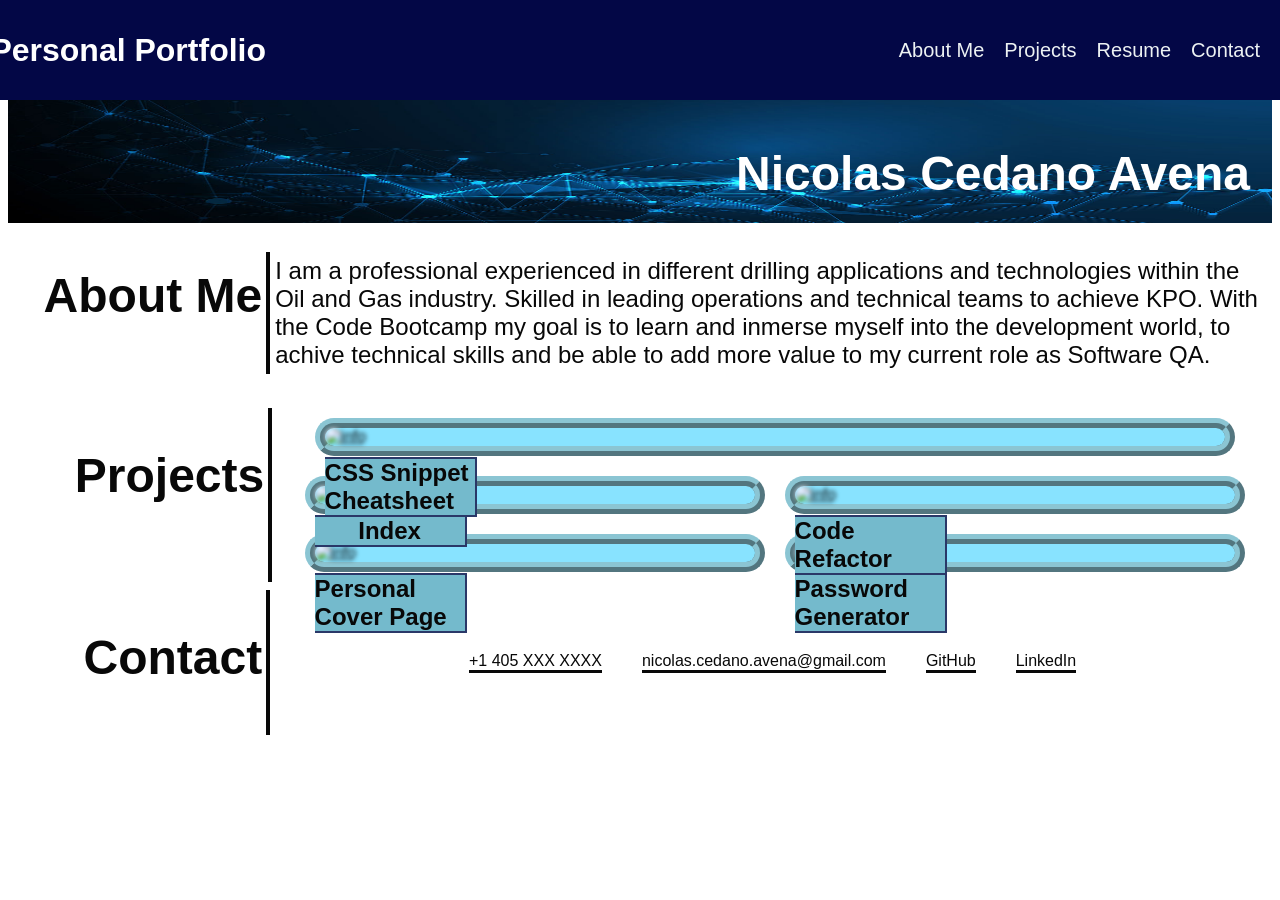
==== Index.html @ aa885355 "Submiting again after deleting previous repo" ====
<!DOCTYPE html>
<html lang="en">

<head>
    <meta charset="UTF-8" />
    <meta http-equiv="X-UA-Compatible" content="IE=edge" />
    <meta name="viewport" content="width=device-width, initial-scale=1.0" />
    <!-- <link rel="stylesheet" type="text/css" href="./reset.css" /> -->
    <link rel="stylesheet" type="text/css" href="./css/style.css" />
    <title>Personal Portfolio - Nicolas Avena</title>
</head>

<body>
    <header>
        <div>
            <div>
                <h1>Personal Portfolio</h1>
            </div>
        </div>
        <nav>
            <a class="navnav" href="#About-Me">About Me</a>
            <a class="navnav" href="#Projects">Projects</a>
            <a class="navnav" href="#Resume">Resume</a>
            <a class="navnav" href="#">Contact</a>
        </nav>
    </header>

    <article>
        <h2 id="About-Me">Nicolas Cedano Avena</h2>
        <img class="img-sub" src="./resources/background.jpeg" alt="info" /> <!--UPDATE-->
    </article>

    <main>
        <section>
            <h2 id="actionItems">About Me</h2>
            <p class="font-sizing"> I am a professional experienced in different drilling applications and technologies within the Oil and Gas industry. Skilled in leading operations and technical teams to achieve KPO. With the Code Bootcamp my goal is to learn and inmerse myself into the development world, to achive technical skills and be able to add more value to my current role as Software QA.
            </p>
        </section>
        <!--PORTFOLIO SECTION-->
        <section id="pSection">
            <h2 id="actionItems">Projects</h2>
            <div class="main-imgs">
                <figure id="img1">
                    <h3 class="font-sizing">CSS Snippet Cheatsheet</h3>
                    <a href="https://stamm2911.github.io/mini-project2/">
                        <img class="filter" src="./img/mini-project2-v1.PNG" alt="info" />
                    </a>
                </figure>
                <figure class="img2-prop">
                    <h3 class="font-sizing">Index</h3>
                    <a href="https://stamm2911.github.io/mini-project/?name=&email=#contact">
                        <img class="filter" src="./img/mini-project.PNG" alt="info" />
                    </a>
                </figure>
                <figure class="img2-prop">
                    <h3 class="font-sizing">Code Refactor</h3>
                    <a href="https://stamm2911.github.io/CODE_REFACTOR/">
                        <img class="filter" src="./img/code-refactor.PNG" alt="info" />
                    </a>
                </figure>
                <figure class="img2-prop">
                    <h3 class="font-sizing">Personal Cover Page</h3>
                    <a href="https://stamm2911.github.io/prework-about-me/">
                        <img class="filter" src="./img/prework.PNG" alt="info" />
                    </a>
                </figure>
                <figure class="img2-prop">
                    <h3 class="font-sizing">Password Generator</h3>
                    <a href="https://stamm2911.github.io/Password-Generator/">
                        <img class="filter" src="./img/final-deployed-application.PNG" alt="info" />
                    </a>
                </figure>
            </div>
        </section>
    </main>

    <footer>
        <h2 id="Contact-Me">Contact</h2>
        <div>
            <a class="font-sizing" class="underline2">+1 405 XXX XXXX</a>
            <a class="font-sizing" class="underline2">nicolas.cedano.avena@gmail.com</a>
            <a class="font-sizing" class="underline2" href="https://github.com/NAvena9?tab=repositories">GitHub</a>
            <a class="font-sizing" class="underline2"
                href="https://www.linkedin.com/in/nicolas-cedano-avena-55a04043/">LinkedIn</a>
        </div>
    </footer>
</body>

</html>
---- css/style.css ----
/* General Styles intended for overall use */
:root {
    --headerColor: rgb(3, 7, 70);
    --light: #ffffff;
    --fontColor: rgb(8, 8, 8);
    font-family: 'Segoe UI', Tahoma, Geneva, Verdana, sans-serif;
  }
  
  * {
    color: var(--fontColor);
    scroll-behavior: smooth;
  }
  
  /* Header section customization */
  header {
    position: fixed;
    top: 0;
    right: 0;
    z-index: 2;
    display: inline-flex;
    align-content: space-between;
    padding: 10px;
    background-color: var(--headerColor);
    width: 100%;
    height: 80px;
  }

  /* Personalizacion del header title */
  header div {
    position: fixed;
    display: flex;
    justify-content: flex-end;
    width: 20%;
    background-color: var(--headerColor);
    padding-top: 40px;
    padding-left: 20px;
  }

  h1 {
    font-size: 200%;
    position: absolute;
    bottom: 0;
    color: var(--light);
  }

  header a {
    margin: 10px;
  }


  body {
    background-color: var(--light);
  }
  
  nav {
    display: flex;
    flex-direction: row;
    justify-content: flex-end;
    align-items: center;
    font-size: 20px;
    width: 100%;
  }

  .navnav{
    color: rgb(237, 242, 243);
    text-decoration: none;
  }
  
  /* Creates a class named "underline2", its properties will apply to all the HTML elements calling this class
  .underline2 {
    color: var(--fontColor);
    border-bottom: 3px solid var(--fontColor);
    text-decoration: none;
    margin: 0px 0 15px 80px;
  } */
  

  
  /* The HTML <article> tag will have this properties */
  article {
    position: relative;
    display: flex;
    justify-content: flex-end;
    height: 150px;
    width: 100%;
    margin-top: 73px;
  }
  
  /*Creates a class named "img-sub", its properties will apply to all the HTML elements calling this class*/
  .img-sub {
    width: 100%;
  }
  
  /* All HTML <img> tags inside the <main> tag will have this properties */
  main img {
    border-radius: 10px;
  }
  
  /* All HTML <h2> tags inside the <article> tag will have this properties */
  article h2 {
    margin: 15px;
    position: absolute;
    bottom: 0;
    font-size: 300%;
    padding: 7px;
    color: var(--light);
  }
  
  /* The HTML <section> tags will have this properties */
  section {
    padding: 5px;
    display: inline-flex;
    height: auto;
    width: 100%;
  }
  
  /* The HTML <h2> tags will have this properties */
  h2 {
    padding-right: 4px;
  }
  
  /* All HTML <h2> tags inside the <section> and <footer> tags will have this properties */
  section h2,
  footer h2 {
    display: flex;
    justify-content: flex-end;
    width: 20%;
    font-size: 300%;
    margin-bottom: 50px;
  }
  
  /* All HTML <p> tags inside the <section> tag will have this properties */
  section p {
    font-size: 150%;
    padding: 5px;
    height: auto;
    width: 80%;
    border-left: 4px solid var(--fontColor);
  }
  
  /*Creates a class named "main-img", its properties will apply to all the HTML elements calling this class*/
  .main-imgs {
    width: 80%;
    border-left: 4px solid var(--fontColor);
    display: flex;
    flex-direction: row;
    flex-wrap: wrap;
    justify-content: center;
  }
  
  /* The HTML <figuere> tags will have this properties */
  figure {
    position: relative;
    background-color: rgb(136, 227, 255);
  }
  
  /*Creates an ID named "img1", its properties will apply to all the HTML elements calling this class*/
  #img1 {
    margin-top: 10px;
    margin-bottom: 10px;
    height: auto;
    width: 900px;
    border: 10px ridge rgb(139, 197, 211);
    border-radius: 20px;
  }
  
  /*Creates a hover selector over the ID named "img1" and "img2-prop", it targets all the img inside this two ID's to make them blur*/
  #img1 img:hover,
  .img2-prop img:hover {
    filter: blur(0px);
  }
  
  /*Creates a class named "filter", its properties will apply to all the HTML elements calling this class*/
  .filter {
    transition: 0.6s;
    filter: blur(1.9px);
    width: 100%;
    height: 100%;
  }
  
  /* The HTML <h3> tags will have this properties */
  h3 {
    position: absolute;
    top: 30%;
    z-index: 1;
    border-top: 2px solid rgb(42, 56, 104);
    border-bottom: 2px solid rgb(42, 56, 104);
    border-right: 2px solid rgb(42, 56, 104);
    font-size: 150%;
    display: flex;
    justify-content: center;
    align-items: center;
    height: fit-content;
    width: 150px;
    background-color: rgb(116, 186, 204);
  }
  
  /*Creates a class named "img2-prop", its properties will apply to all the HTML elements calling this class*/
  .img2-prop {
    margin: 10px;
    height: auto;
    width: 440px;
    border: 10px ridge rgb(139, 197, 211);
    border-radius: 20px;
  }
  
  /* The HTML <footer> tags will have this properties */
  footer {
    position: relative;
    display: flex;
    flex-direction: row;
    height: auto;
    width: 100%;
    margin: 3px;
  }
  
  /* All HTML <h2> tags inside the <footer> tag will have this properties */
  footer h2 {
    position: relative;
    display: flex;
    justify-content: flex-end;
    height: auto;
  }
  
  /* All HTML <div> tags inside the <footer> tag will have this properties */
  footer div {
    border-left: 4px solid var(--fontColor);
    width: 80%;
    display: flex;
    justify-content: center;
    align-items: center;
  }
  
  /* All HTML <a> tags inside the <footer> tag will have this properties */
  footer a {
    margin: 20px;
    text-decoration: none;
    border-bottom: 3px solid var(--fontColor);
  }
  
  /* It reajust the HTML elements to have a Responsive layout */
  @media screen and (max-width: 1025px) {
      * {
        font-size: 93%;
      }
      .font-sizing {
        font-size: 3vw;
      }
      footer div {
        flex-direction: column;
      }
    }
    
    /* It reajust the HTML elements to have a Responsive layout */
    @media screen and (max-width: 1164px) {
      figure,
      img {
        min-width: 50%;
      }
    }
    
    /* It reajust the HTML elements to have a Responsive layout */
    @media screen and (max-width: 1250px) {
      * {
        font-size: 95%;
      }
    }
  
    /* It reajust the HTML elements to have a Responsive layout */
  @media screen and (max-width: 320px) {
    header a {
      font-size: 20px;
    }
    main {
      font-size: 63%;
    }
  }
  
  /* It reajust the HTML elements to have a Responsive layout */
  @media screen and (max-width: 460px) {
    nav a {
      font-size: 14px;
    }
    main {
      font-size: 70%;
    }
  }
  
  /* It reajust the HTML elements to have a Responsive layout */
  @media screen and (max-width: 690px) {
    nav {
      flex-direction: column;
    }
    footer div {
      flex-direction: column;
    }
    header div {
      height: 50px;
    }
    h1 {
      font-size: 100%;
    }
    article {
      margin-top: 165px;
    }
    article h2 {
      font-size: 170%;
    }
    footer a {
      font-size: 140%;
    }
    footer h2 {
      font-size: 165%;
    }
  }
  
  /* It reajust the HTML elements to have a Responsive layout */
  @media screen and (max-width: 849px) {
    * {
      font-size: 90%;
    }
    h1 {
      font-size: 120%;
    }
  }
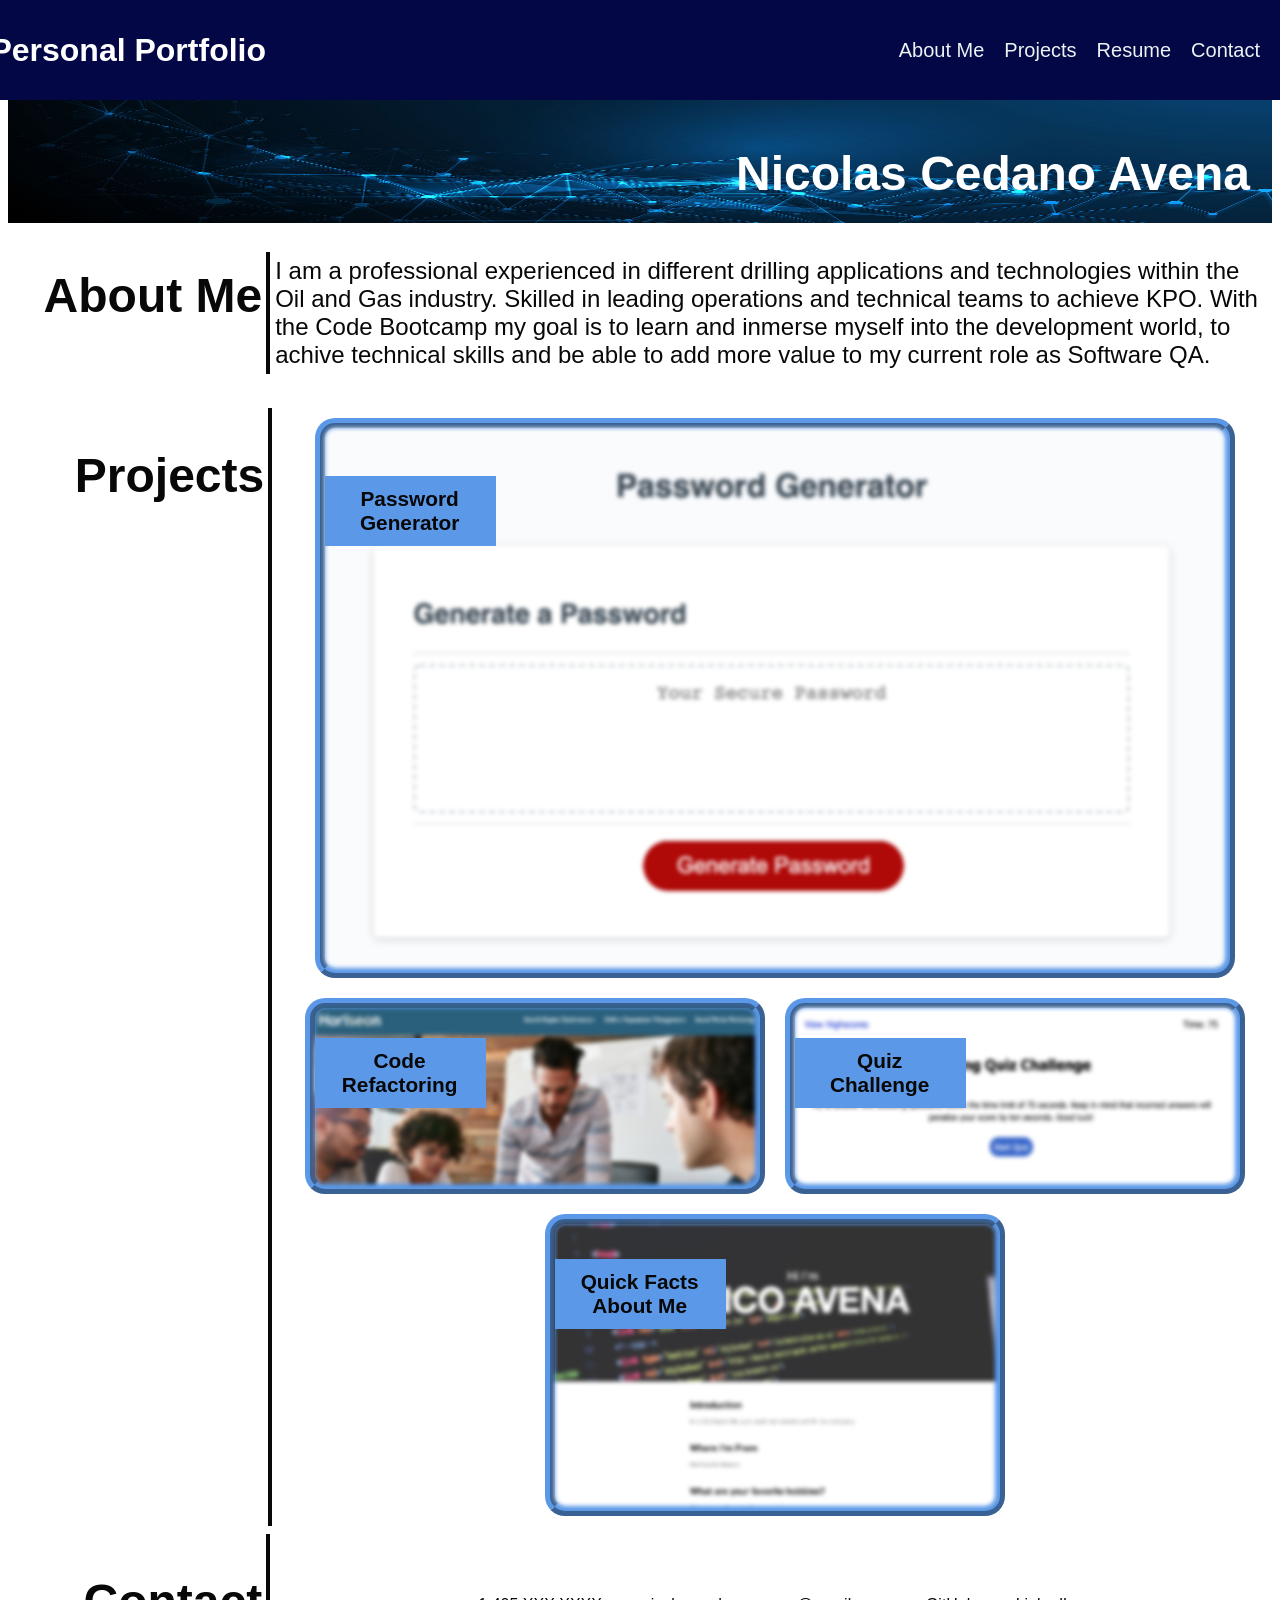
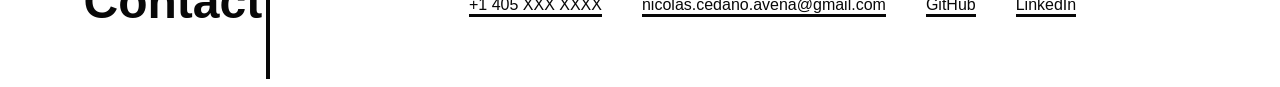
==== commit baf013f0: "Updates to CSS" ====
--- a/Index.html
+++ b/Index.html
@@ -31,43 +31,38 @@
     </article>
 
     <main>
+        <!--PORTFOLIO SECTION-->
         <section>
             <h2 id="actionItems">About Me</h2>
             <p class="font-sizing"> I am a professional experienced in different drilling applications and technologies within the Oil and Gas industry. Skilled in leading operations and technical teams to achieve KPO. With the Code Bootcamp my goal is to learn and inmerse myself into the development world, to achive technical skills and be able to add more value to my current role as Software QA.
             </p>
         </section>
-        <!--PORTFOLIO SECTION-->
-        <section id="pSection">
+        
+        <section id="proSection"> <!--Projects Section-->
             <h2 id="actionItems">Projects</h2>
             <div class="main-imgs">
                 <figure id="img1">
-                    <h3 class="font-sizing">CSS Snippet Cheatsheet</h3>
-                    <a href="https://stamm2911.github.io/mini-project2/">
-                        <img class="filter" src="./img/mini-project2-v1.PNG" alt="info" />
+                    <h3 class="font-sizing">Password Generator</h3>
+                    <a href="https://navena9.github.io/03-Password-Generator/">
+                        <img class="filter" src="./resources/pass_generator.png" alt="password generator app" />
                     </a>
                 </figure>
                 <figure class="img2-prop">
-                    <h3 class="font-sizing">Index</h3>
-                    <a href="https://stamm2911.github.io/mini-project/?name=&email=#contact">
-                        <img class="filter" src="./img/mini-project.PNG" alt="info" />
+                    <h3 class="font-sizing">Code Refactoring</h3>
+                    <a href="https://navena9.github.io/HW1/">
+                        <img class="filter" src="./resources/code_refactor.png" alt="code refactor deployed app" />
                     </a>
                 </figure>
                 <figure class="img2-prop">
-                    <h3 class="font-sizing">Code Refactor</h3>
-                    <a href="https://stamm2911.github.io/CODE_REFACTOR/">
-                        <img class="filter" src="./img/code-refactor.PNG" alt="info" />
+                    <h3 class="font-sizing">Quiz Challenge</h3>
+                    <a href="https://navena9.github.io/04-APIs-Timed-Quiz/">
+                        <img class="filter" src="./resources/timed-quiz.png" alt="JS Timed Quiz challange" />
                     </a>
                 </figure>
                 <figure class="img2-prop">
-                    <h3 class="font-sizing">Personal Cover Page</h3>
-                    <a href="https://stamm2911.github.io/prework-about-me/">
-                        <img class="filter" src="./img/prework.PNG" alt="info" />
-                    </a>
-                </figure>
-                <figure class="img2-prop">
-                    <h3 class="font-sizing">Password Generator</h3>
-                    <a href="https://stamm2911.github.io/Password-Generator/">
-                        <img class="filter" src="./img/final-deployed-application.PNG" alt="info" />
+                    <h3 class="font-sizing">Quick Facts About Me</h3>
+                    <a href="https://navena9.github.io/prework-about-me/">
+                        <img class="filter" src="./resources/pre-abt-me.png" alt="static web with personal facts" />
                     </a>
                 </figure>
             </div>
@@ -75,13 +70,12 @@
     </main>
 
     <footer>
-        <h2 id="Contact-Me">Contact</h2>
+        <h2 id="Contact-Me">Contact</h2> <!--Footer/ Contact section-->
         <div>
-            <a class="font-sizing" class="underline2">+1 405 XXX XXXX</a>
-            <a class="font-sizing" class="underline2">nicolas.cedano.avena@gmail.com</a>
-            <a class="font-sizing" class="underline2" href="https://github.com/NAvena9?tab=repositories">GitHub</a>
-            <a class="font-sizing" class="underline2"
-                href="https://www.linkedin.com/in/nicolas-cedano-avena-55a04043/">LinkedIn</a>
+            <a class="font-sizing" >+1 405 XXX XXXX</a>
+            <a class="font-sizing" >nicolas.cedano.avena@gmail.com</a>
+            <a class="font-sizing" href="https://github.com/NAvena9?tab=repositories">GitHub</a>
+            <a class="font-sizing" href="https://www.linkedin.com/in/nicolas-cedano-avena-55a04043/">LinkedIn</a>
         </div>
     </footer>
 </body>
--- a/css/style.css
+++ b/css/style.css
@@ -119,7 +119,7 @@
     padding-right: 4px;
   }
   
-  /* All HTML <h2> tags inside the <section> and <footer> tags will have this properties */
+  /* Setting up H2 <Project & contact sections>  */
   section h2,
   footer h2 {
     display: flex;
@@ -129,7 +129,7 @@
     margin-bottom: 50px;
   }
   
-  /* All HTML <p> tags inside the <section> tag will have this properties */
+  /* Section <p>, the About me statement or P element */
   section p {
     font-size: 150%;
     padding: 5px;
@@ -151,7 +151,7 @@
   /* The HTML <figuere> tags will have this properties */
   figure {
     position: relative;
-    background-color: rgb(136, 227, 255);
+    background-color: rgb(91, 152, 231);
   }
   
   /*Creates an ID named "img1", its properties will apply to all the HTML elements calling this class*/
@@ -160,7 +160,7 @@
     margin-bottom: 10px;
     height: auto;
     width: 900px;
-    border: 10px ridge rgb(139, 197, 211);
+    border: 10px ridge rgb(91, 152, 231);
     border-radius: 20px;
   }
   
@@ -181,18 +181,20 @@
   /* The HTML <h3> tags will have this properties */
   h3 {
     position: absolute;
-    top: 30%;
+    top: 5%;
     z-index: 1;
-    border-top: 2px solid rgb(42, 56, 104);
-    border-bottom: 2px solid rgb(42, 56, 104);
-    border-right: 2px solid rgb(42, 56, 104);
-    font-size: 150%;
+    border-top: 1px solid rgb(91, 152, 231);
+    border-bottom: 1px solid rgb(91, 152, 231);
+    border-right: 1px solid rgb(91, 152, 231);
+    font-size: 130%;
     display: flex;
     justify-content: center;
     align-items: center;
     height: fit-content;
     width: 150px;
-    background-color: rgb(116, 186, 204);
+    background-color: rgb(91, 152, 231);
+    padding: 10px;
+    text-align: center;
   }
   
   /*Creates a class named "img2-prop", its properties will apply to all the HTML elements calling this class*/
@@ -200,7 +202,7 @@
     margin: 10px;
     height: auto;
     width: 440px;
-    border: 10px ridge rgb(139, 197, 211);
+    border: 10px ridge rgb(91, 152, 231);
     border-radius: 20px;
   }
   
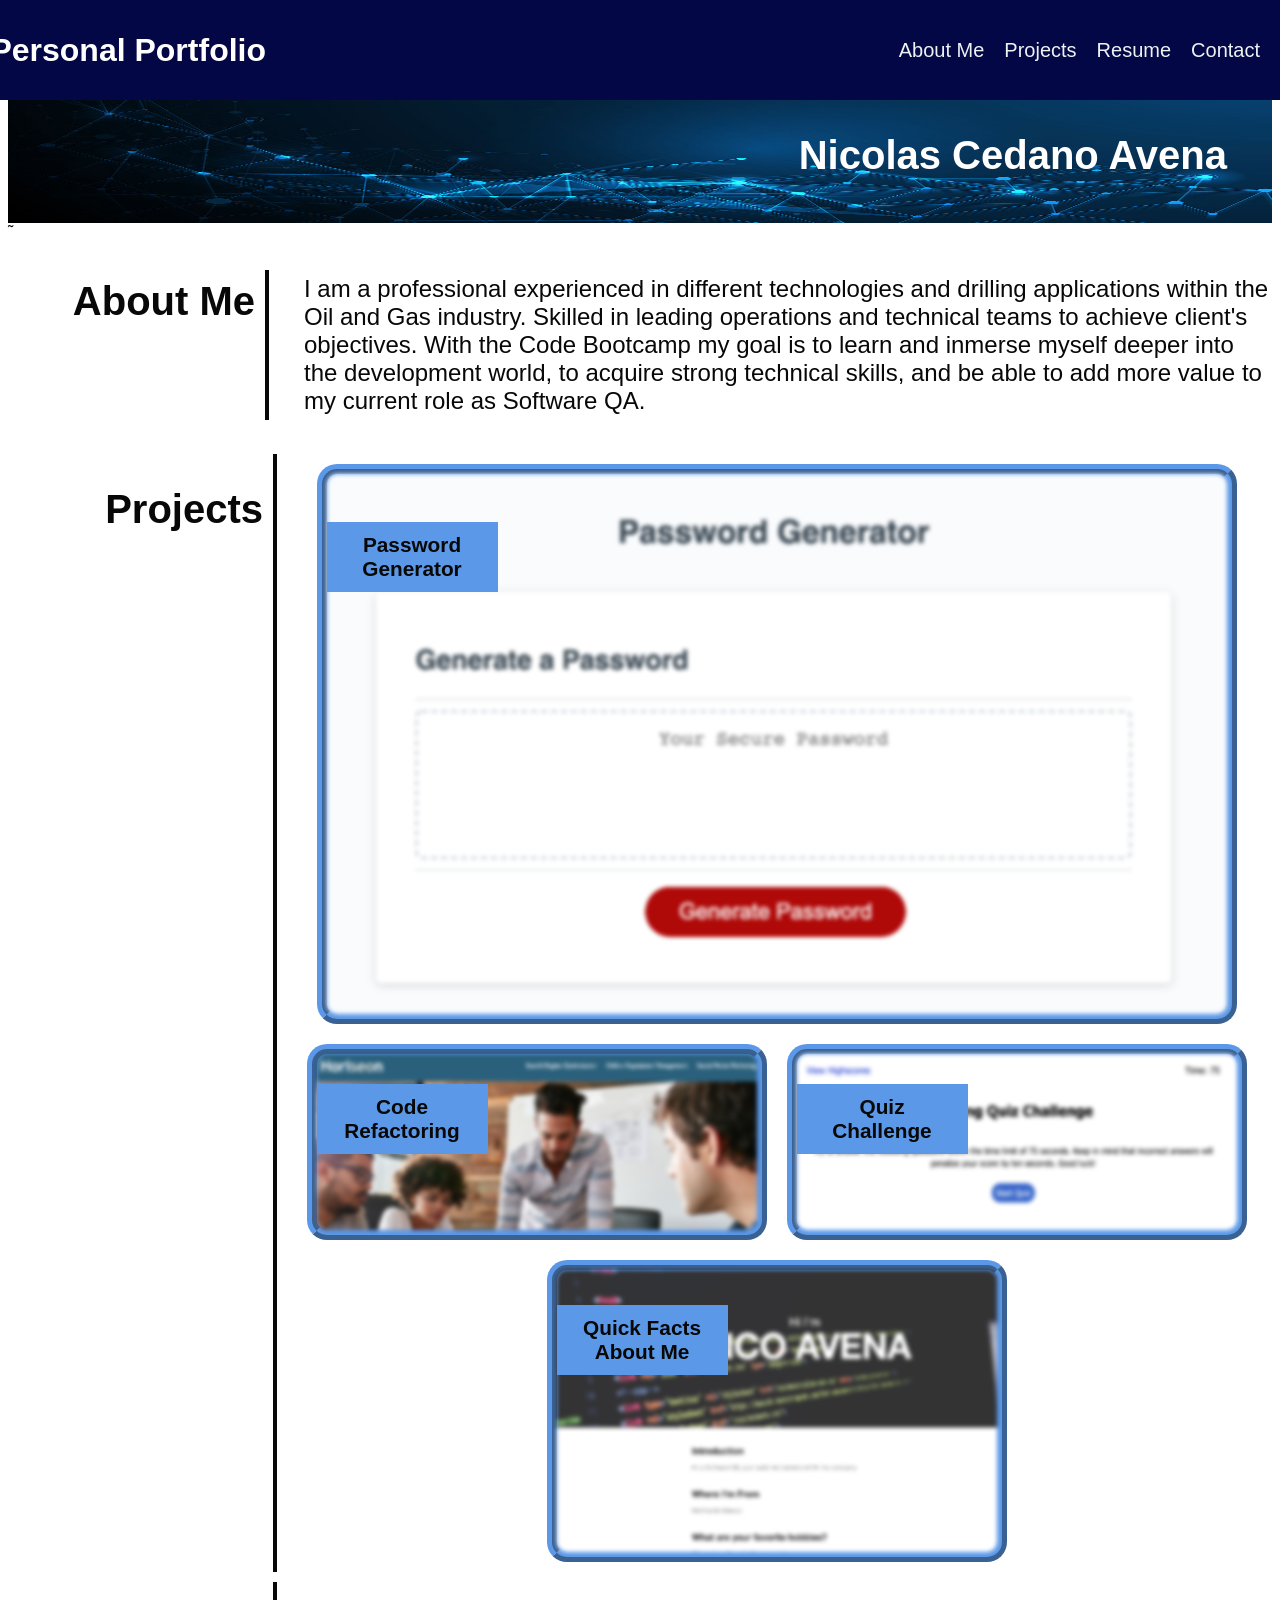
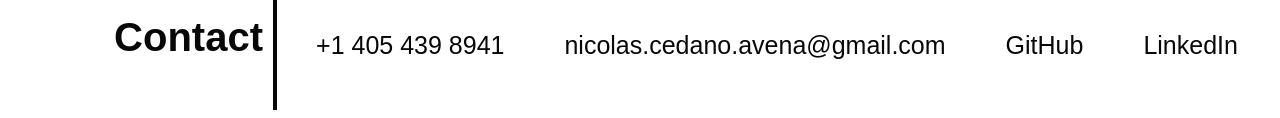
==== commit 1627b249: "Almost done, just one bug remaning" ====
--- a/Index.html
+++ b/Index.html
@@ -13,7 +13,7 @@
 <body>
     <header>
         <div>
-            <div>
+            <div class="titleP">
                 <h1>Personal Portfolio</h1>
             </div>
         </div>
@@ -21,45 +21,45 @@
             <a class="navnav" href="#About-Me">About Me</a>
             <a class="navnav" href="#Projects">Projects</a>
             <a class="navnav" href="#Resume">Resume</a>
-            <a class="navnav" href="#">Contact</a>
+            <a class="navnav" href="#Contact-Me">Contact</a>
         </nav>
     </header>
 
     <article>
         <h2 id="About-Me">Nicolas Cedano Avena</h2>
-        <img class="img-sub" src="./resources/background.jpeg" alt="info" /> <!--UPDATE-->
+        <img class="imageEl" src="./resources/background.jpeg" alt="info" /> <!--UPDATE-->
     </article>
 
-    <main>
+    <main>˜
         <!--PORTFOLIO SECTION-->
         <section>
-            <h2 id="actionItems">About Me</h2>
-            <p class="font-sizing"> I am a professional experienced in different drilling applications and technologies within the Oil and Gas industry. Skilled in leading operations and technical teams to achieve KPO. With the Code Bootcamp my goal is to learn and inmerse myself into the development world, to achive technical skills and be able to add more value to my current role as Software QA.
+            <h2 id="Projects">About Me</h2>
+            <p class="font-sizing"> I am a professional experienced in different technologies and drilling applications within the Oil and Gas industry. Skilled in leading operations and technical teams to achieve client's objectives. With the Code Bootcamp my goal is to learn and inmerse myself deeper into the development world, to acquire strong technical skills, and be able to add more value to my current role as Software QA.
             </p>
         </section>
         
         <section id="proSection"> <!--Projects Section-->
             <h2 id="actionItems">Projects</h2>
-            <div class="main-imgs">
-                <figure id="img1">
+            <div class="image-principal">
+                <figure id="image1">
                     <h3 class="font-sizing">Password Generator</h3>
                     <a href="https://navena9.github.io/03-Password-Generator/">
                         <img class="filter" src="./resources/pass_generator.png" alt="password generator app" />
                     </a>
                 </figure>
-                <figure class="img2-prop">
+                <figure class="imagesEl">
                     <h3 class="font-sizing">Code Refactoring</h3>
                     <a href="https://navena9.github.io/HW1/">
                         <img class="filter" src="./resources/code_refactor.png" alt="code refactor deployed app" />
                     </a>
                 </figure>
-                <figure class="img2-prop">
+                <figure class="imagesEl">
                     <h3 class="font-sizing">Quiz Challenge</h3>
                     <a href="https://navena9.github.io/04-APIs-Timed-Quiz/">
                         <img class="filter" src="./resources/timed-quiz.png" alt="JS Timed Quiz challange" />
                     </a>
                 </figure>
-                <figure class="img2-prop">
+                <figure class="imagesEl">
                     <h3 class="font-sizing">Quick Facts About Me</h3>
                     <a href="https://navena9.github.io/prework-about-me/">
                         <img class="filter" src="./resources/pre-abt-me.png" alt="static web with personal facts" />
@@ -72,7 +72,7 @@
     <footer>
         <h2 id="Contact-Me">Contact</h2> <!--Footer/ Contact section-->
         <div>
-            <a class="font-sizing" >+1 405 XXX XXXX</a>
+            <a class="font-sizing" >+1 405 439 8941</a>
             <a class="font-sizing" >nicolas.cedano.avena@gmail.com</a>
             <a class="font-sizing" href="https://github.com/NAvena9?tab=repositories">GitHub</a>
             <a class="font-sizing" href="https://www.linkedin.com/in/nicolas-cedano-avena-55a04043/">LinkedIn</a>
--- a/css/style.css
+++ b/css/style.css
@@ -11,7 +11,7 @@
     scroll-behavior: smooth;
   }
   
-  /* Header section customization */
+  /* HEADER SECTION customization */
   header {
     position: fixed;
     top: 0;
@@ -66,17 +66,15 @@
     text-decoration: none;
   }
   
-  /* Creates a class named "underline2", its properties will apply to all the HTML elements calling this class
-  .underline2 {
-    color: var(--fontColor);
-    border-bottom: 3px solid var(--fontColor);
-    text-decoration: none;
-    margin: 0px 0 15px 80px;
-  } */
-  
-
-  
-  /* The HTML <article> tag will have this properties */
+  /*Proprties for background image*/
+  .imageEl {
+    width: 100%;
+    display: inline;
+  }
+  
+
+
+  /* MAIN SECTION customization */
   article {
     position: relative;
     display: flex;
@@ -85,25 +83,19 @@
     width: 100%;
     margin-top: 73px;
   }
-  
-  /*Creates a class named "img-sub", its properties will apply to all the HTML elements calling this class*/
-  .img-sub {
-    width: 100%;
-  }
-  
-  /* All HTML <img> tags inside the <main> tag will have this properties */
+
+    /* Name: Nicolas C A properties of article and background image */
+    article h2 {
+        position: absolute;
+        font-size: 250%;
+        padding: 30px;
+        margin: 15px;
+        bottom: 0;
+        color: var(--light);
+      }
+
   main img {
     border-radius: 10px;
-  }
-  
-  /* All HTML <h2> tags inside the <article> tag will have this properties */
-  article h2 {
-    margin: 15px;
-    position: absolute;
-    bottom: 0;
-    font-size: 300%;
-    padding: 7px;
-    color: var(--light);
   }
   
   /* The HTML <section> tags will have this properties */
@@ -114,9 +106,8 @@
     width: 100%;
   }
   
-  /* The HTML <h2> tags will have this properties */
   h2 {
-    padding-right: 4px;
+    padding-right: 10px;
   }
   
   /* Setting up H2 <Project & contact sections>  */
@@ -125,21 +116,21 @@
     display: flex;
     justify-content: flex-end;
     width: 20%;
-    font-size: 300%;
+    font-size: 250%;
     margin-bottom: 50px;
   }
   
-  /* Section <p>, the About me statement or P element */
   section p {
     font-size: 150%;
     padding: 5px;
     height: auto;
     width: 80%;
     border-left: 4px solid var(--fontColor);
-  }
-  
-  /*Creates a class named "main-img", its properties will apply to all the HTML elements calling this class*/
-  .main-imgs {
+    padding-left: 35px;
+  }
+  
+  /* Img of the principal project*/
+  .image-principal {
     width: 80%;
     border-left: 4px solid var(--fontColor);
     display: flex;
@@ -148,14 +139,14 @@
     justify-content: center;
   }
   
-  /* The HTML <figuere> tags will have this properties */
+  /* <figuere> tag will have this properties */
   figure {
     position: relative;
     background-color: rgb(91, 152, 231);
   }
   
-  /*Creates an ID named "img1", its properties will apply to all the HTML elements calling this class*/
-  #img1 {
+  /**/
+  #image1 {
     margin-top: 10px;
     margin-bottom: 10px;
     height: auto;
@@ -164,13 +155,13 @@
     border-radius: 20px;
   }
   
-  /*Creates a hover selector over the ID named "img1" and "img2-prop", it targets all the img inside this two ID's to make them blur*/
-  #img1 img:hover,
-  .img2-prop img:hover {
+  /*Creating a hover to add a blurry effect to the project images*/
+  #image1 img:hover,
+  .imagesEl img:hover {
     filter: blur(0px);
   }
   
-  /*Creates a class named "filter", its properties will apply to all the HTML elements calling this class*/
+  /*add a blurry effect to the project images*/
   .filter {
     transition: 0.6s;
     filter: blur(1.9px);
@@ -178,7 +169,7 @@
     height: 100%;
   }
   
-  /* The HTML <h3> tags will have this properties */
+  /* Titles over the projects */
   h3 {
     position: absolute;
     top: 5%;
@@ -197,8 +188,7 @@
     text-align: center;
   }
   
-  /*Creates a class named "img2-prop", its properties will apply to all the HTML elements calling this class*/
-  .img2-prop {
+  .imagesEl {
     margin: 10px;
     height: auto;
     width: 440px;
@@ -206,17 +196,16 @@
     border-radius: 20px;
   }
   
-  /* The HTML <footer> tags will have this properties */
+  /* FOOTER CONFIG */
   footer {
     position: relative;
     display: flex;
     flex-direction: row;
     height: auto;
     width: 100%;
-    margin: 3px;
-  }
-  
-  /* All HTML <h2> tags inside the <footer> tag will have this properties */
+    margin: 5px;
+  }
+  
   footer h2 {
     position: relative;
     display: flex;
@@ -224,7 +213,6 @@
     height: auto;
   }
   
-  /* All HTML <div> tags inside the <footer> tag will have this properties */
   footer div {
     border-left: 4px solid var(--fontColor);
     width: 80%;
@@ -233,15 +221,15 @@
     align-items: center;
   }
   
-  /* All HTML <a> tags inside the <footer> tag will have this properties */
   footer a {
-    margin: 20px;
+    margin: 30px;
     text-decoration: none;
-    border-bottom: 3px solid var(--fontColor);
-  }
-  
-  /* It reajust the HTML elements to have a Responsive layout */
-  @media screen and (max-width: 1025px) {
+    font-size: 25px;
+  }
+
+
+  /* RESPONSIVE LAYOUT CONFIGS  */
+  @media screen and (max-width: 1024px) {
       * {
         font-size: 93%;
       }
@@ -253,32 +241,50 @@
       }
     }
     
-    /* It reajust the HTML elements to have a Responsive layout */
-    @media screen and (max-width: 1164px) {
-      figure,
-      img {
-        min-width: 50%;
-      }
-    }
-    
-    /* It reajust the HTML elements to have a Responsive layout */
-    @media screen and (max-width: 1250px) {
+    @media screen and (max-width: 992px) {
       * {
-        font-size: 95%;
-      }
-    }
-  
-    /* It reajust the HTML elements to have a Responsive layout */
-  @media screen and (max-width: 320px) {
-    header a {
-      font-size: 20px;
-    }
-    main {
-      font-size: 63%;
-    }
-  }
-  
-  /* It reajust the HTML elements to have a Responsive layout */
+        font-size: 90%;
+      }
+      h1 {
+        font-size: 120%;
+      }
+    }
+
+    @media screen and (max-width: 690px) {
+      nav {
+        flex-direction: column;
+        margin-top: 150px;
+      }
+      footer div {
+        flex-direction: column;
+        /* position: relative; */
+      }
+      header div {
+        height: 100px;
+        display: inline-flex;
+        /* position: relative; */
+      }
+      /* .titleP{
+        display: inline-block;
+        width: 100%;
+      } */
+      h1 {
+        font-size: 100%;
+      }
+      article {
+        margin-top: 165px;
+      }
+      article h2 {
+        font-size: 170%;
+      }
+      footer a {
+        font-size: 100%;
+      }
+      footer h2 {
+        font-size: 165%;
+      }
+    }
+  
   @media screen and (max-width: 460px) {
     nav a {
       font-size: 14px;
@@ -288,40 +294,3 @@
     }
   }
   
-  /* It reajust the HTML elements to have a Responsive layout */
-  @media screen and (max-width: 690px) {
-    nav {
-      flex-direction: column;
-    }
-    footer div {
-      flex-direction: column;
-    }
-    header div {
-      height: 50px;
-    }
-    h1 {
-      font-size: 100%;
-    }
-    article {
-      margin-top: 165px;
-    }
-    article h2 {
-      font-size: 170%;
-    }
-    footer a {
-      font-size: 140%;
-    }
-    footer h2 {
-      font-size: 165%;
-    }
-  }
-  
-  /* It reajust the HTML elements to have a Responsive layout */
-  @media screen and (max-width: 849px) {
-    * {
-      font-size: 90%;
-    }
-    h1 {
-      font-size: 120%;
-    }
-  }
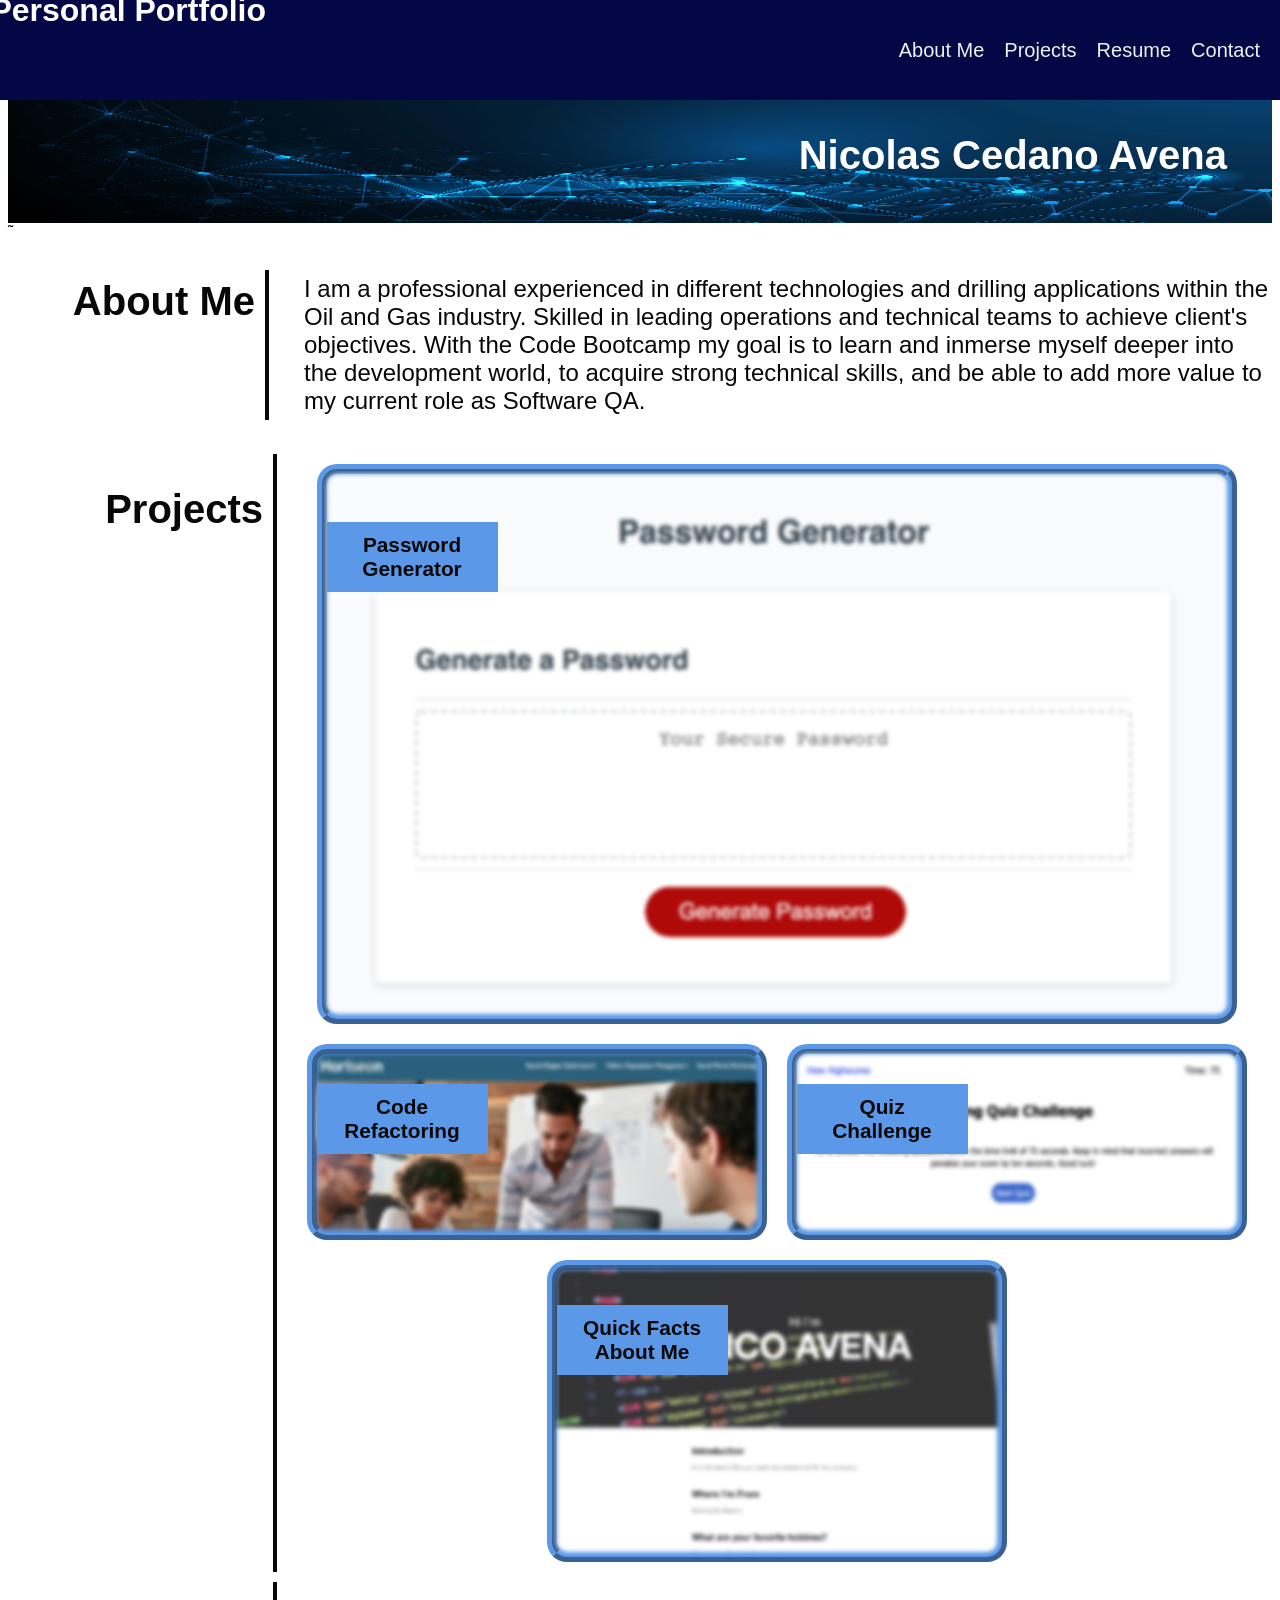
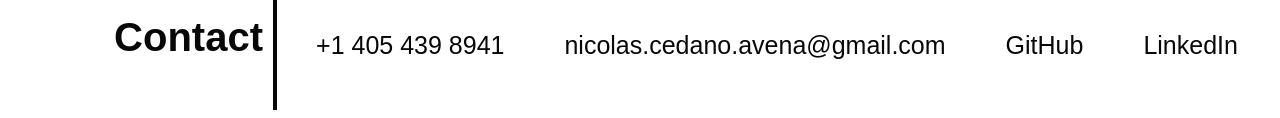
==== commit a71688b2: "Last update to css" ====
--- a/Index.html
+++ b/Index.html
@@ -13,10 +13,9 @@
 <body>
     <header>
         <div>
-            <div class="titleP">
                 <h1>Personal Portfolio</h1>
-            </div>
         </div>
+        
         <nav>
             <a class="navnav" href="#About-Me">About Me</a>
             <a class="navnav" href="#Projects">Projects</a>
--- a/css/style.css
+++ b/css/style.css
@@ -253,15 +253,17 @@
     @media screen and (max-width: 690px) {
       nav {
         flex-direction: column;
-        margin-top: 150px;
+        /* margin-top: 150px; */
       }
       footer div {
         flex-direction: column;
         /* position: relative; */
       }
-      header div {
-        height: 100px;
-        display: inline-flex;
+      header {
+        height: 140px;
+        font-size: 15px;
+        padding-top: 20px;
+        /* display: inline-flex; */
         /* position: relative; */
       }
       /* .titleP{
@@ -278,7 +280,7 @@
         font-size: 170%;
       }
       footer a {
-        font-size: 100%;
+        font-size: 120%;
       }
       footer h2 {
         font-size: 165%;
@@ -294,3 +296,14 @@
     }
   }
   
+  @media screen and (max-width: 320px) {
+    header a {
+      font-size: 15px;
+    }
+    main {
+      font-size: 63%;
+    }
+    header {
+      font-size: 50%;
+    }
+  }
